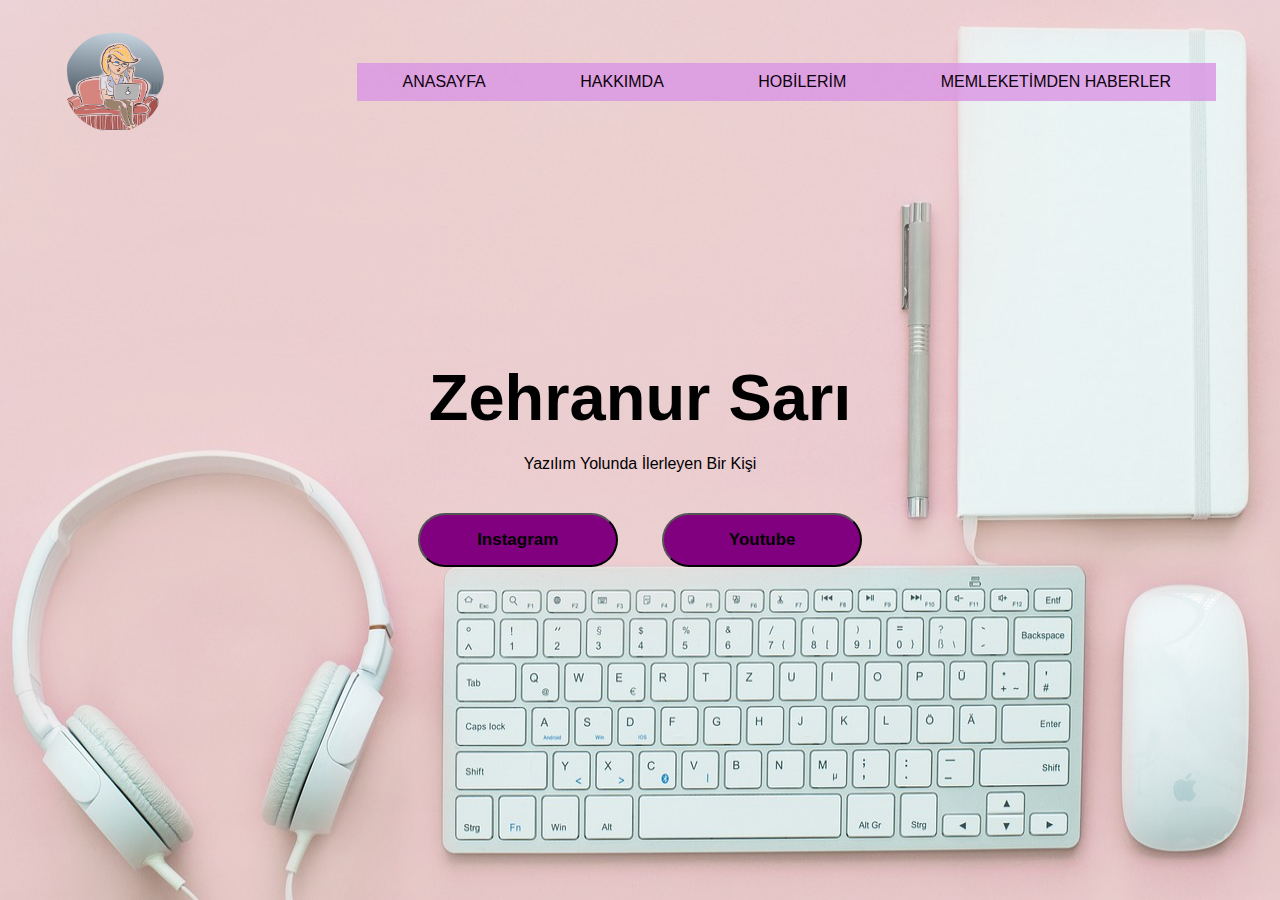
==== Proje Ödevi WEB/index.html @ 747011cb "Add files via upload" ====
<!DOCTYPE html>
<html lang="en">

<head>
    <meta charset="UTF-8">
    <meta http-equiv="X-UA-Compatible" content="IE=edge">
    <meta name="viewport" content="width=device-width, initial-scale=1.0">
    <title>Kişisel Web Sitesi</title>
    <link rel="stylesheet" type="text/css" href="style.css">
</head>

<body>
    <div class="banner">
        <div class="navbar">
            <img src="images/c.jpg" alt="arkaplan" class="logo" width="100" height="100">
            <ul>
                <li><a href="index.html">ANASAYFA</a></li>
                <li><a href="hakkimda.html">HAKKIMDA</a></li>
                <li><a href="hobilerim.html">HOBİLERİM</a></li>
                <li><a href="memleketimden_haberler.html">MEMLEKETİMDEN HABERLER</a></li>

            </ul>
        </div>
        <div class="content">
            <h1>Zehranur Sarı</h1>
            <p>Yazılım Yolunda İlerleyen Bir Kişi</p>
            <button type="button">Instagram</button>
            <button type="button">Youtube</button>

        </div>
    </div>
</body>

</html>
---- Proje Ödevi WEB/style.css ----
* {
    padding: 0;
    margin: 0;
    font-family: sans-serif;

}

.banner {
    height: 100vh;
    width: 100%;
    background-image: linear-gradient(rgba(0, 0, 0, 0.8), rgba(0, 0, 0, 0.8), url("images/b.jpg"));
    background-position: center;
    background-size: cover;
}

.navbar {
    display: flex;
    width: 90%;
    margin: auto;
    padding: 32px 0;
    align-items: center;
    justify-content: space-between;
}


.logo {
    cursor: pointer;
    border-radius: 50%;
}

.navbar ul li {
    list-style-type: none;
    display: inline-block;
    margin: 0 25px;

}

.navbar ul li a {
    text-decoration: noe;
    color: rgb(11, 0, 11);

}


.navbar ul li a:hover {
    box-shadow: 0 2px rgb(248, 246, 246);
    transition: 1s;
    border-bottom: none;


}



.content {
    width: 100%;
    position: absolute;
    top: 40%;
    color: black;
    text-align: center;
}

.content h1 {
    font-size: 65px;

}

.content p {
    margin: 20px auto;

}

button {
    width: 200px;
    padding: 15px 0;
    border-radius: 35px;
    margin: 20px;
    text-align: center;
    color: black;
    cursor: pointer;
    font-weight: 600;
    background-color: purple;
    font-size: 17px;

}


button:hover {
    color: black;
    transition: 1s;
}

body {
    background-image: url("images/a.jpg");
    background-size: 100% 100%;
    background-repeat: no-repeat;
}

.navbar ul{
    list-style-type: none;
    margin: 0;
    padding: 0;
    background-color:rgba(217, 148, 228, 0.8);
}

.navbar li{
    display: inline-block;


}

.navbar a {
    display:block;
    padding: 10px 20px;
    text-decoration: none;
    color:white;


}


.navbar a:hover{
    background-color:white;
    color:black;

}
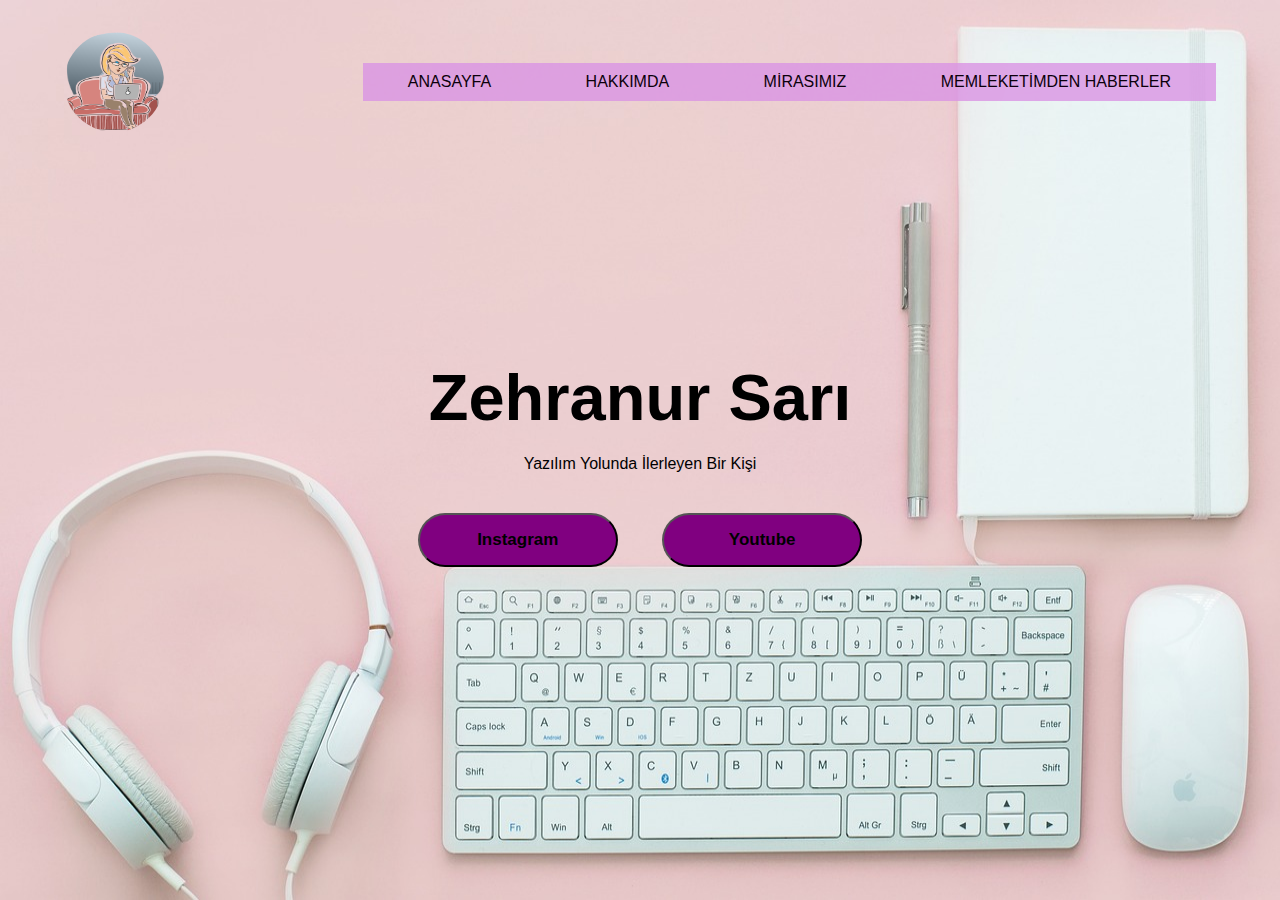
==== commit 03e972da: "Add files via upload" ====
--- a/Proje Ödevi WEB/index.html
+++ b/Proje Ödevi WEB/index.html
@@ -16,7 +16,7 @@
             <ul>
                 <li><a href="index.html">ANASAYFA</a></li>
                 <li><a href="hakkimda.html">HAKKIMDA</a></li>
-                <li><a href="hobilerim.html">HOBİLERİM</a></li>
+                <li><a href="mirasımız.html">MİRASIMIZ</a></li>
                 <li><a href="memleketimden_haberler.html">MEMLEKETİMDEN HABERLER</a></li>
 
             </ul>
--- a/Proje Ödevi WEB/style.css
+++ b/Proje Ödevi WEB/style.css
@@ -36,7 +36,7 @@
 }
 
 .navbar ul li a {
-    text-decoration: noe;
+    text-decoration: none;
     color: rgb(11, 0, 11);
 
 }
@@ -123,4 +123,14 @@
     background-color:white;
     color:black;
 
+}
+
+.container{
+    text-align: center;
+}
+
+.container img{
+    max-width: 100%;
+    height: auto;
+    margin-top: 20px;
 }